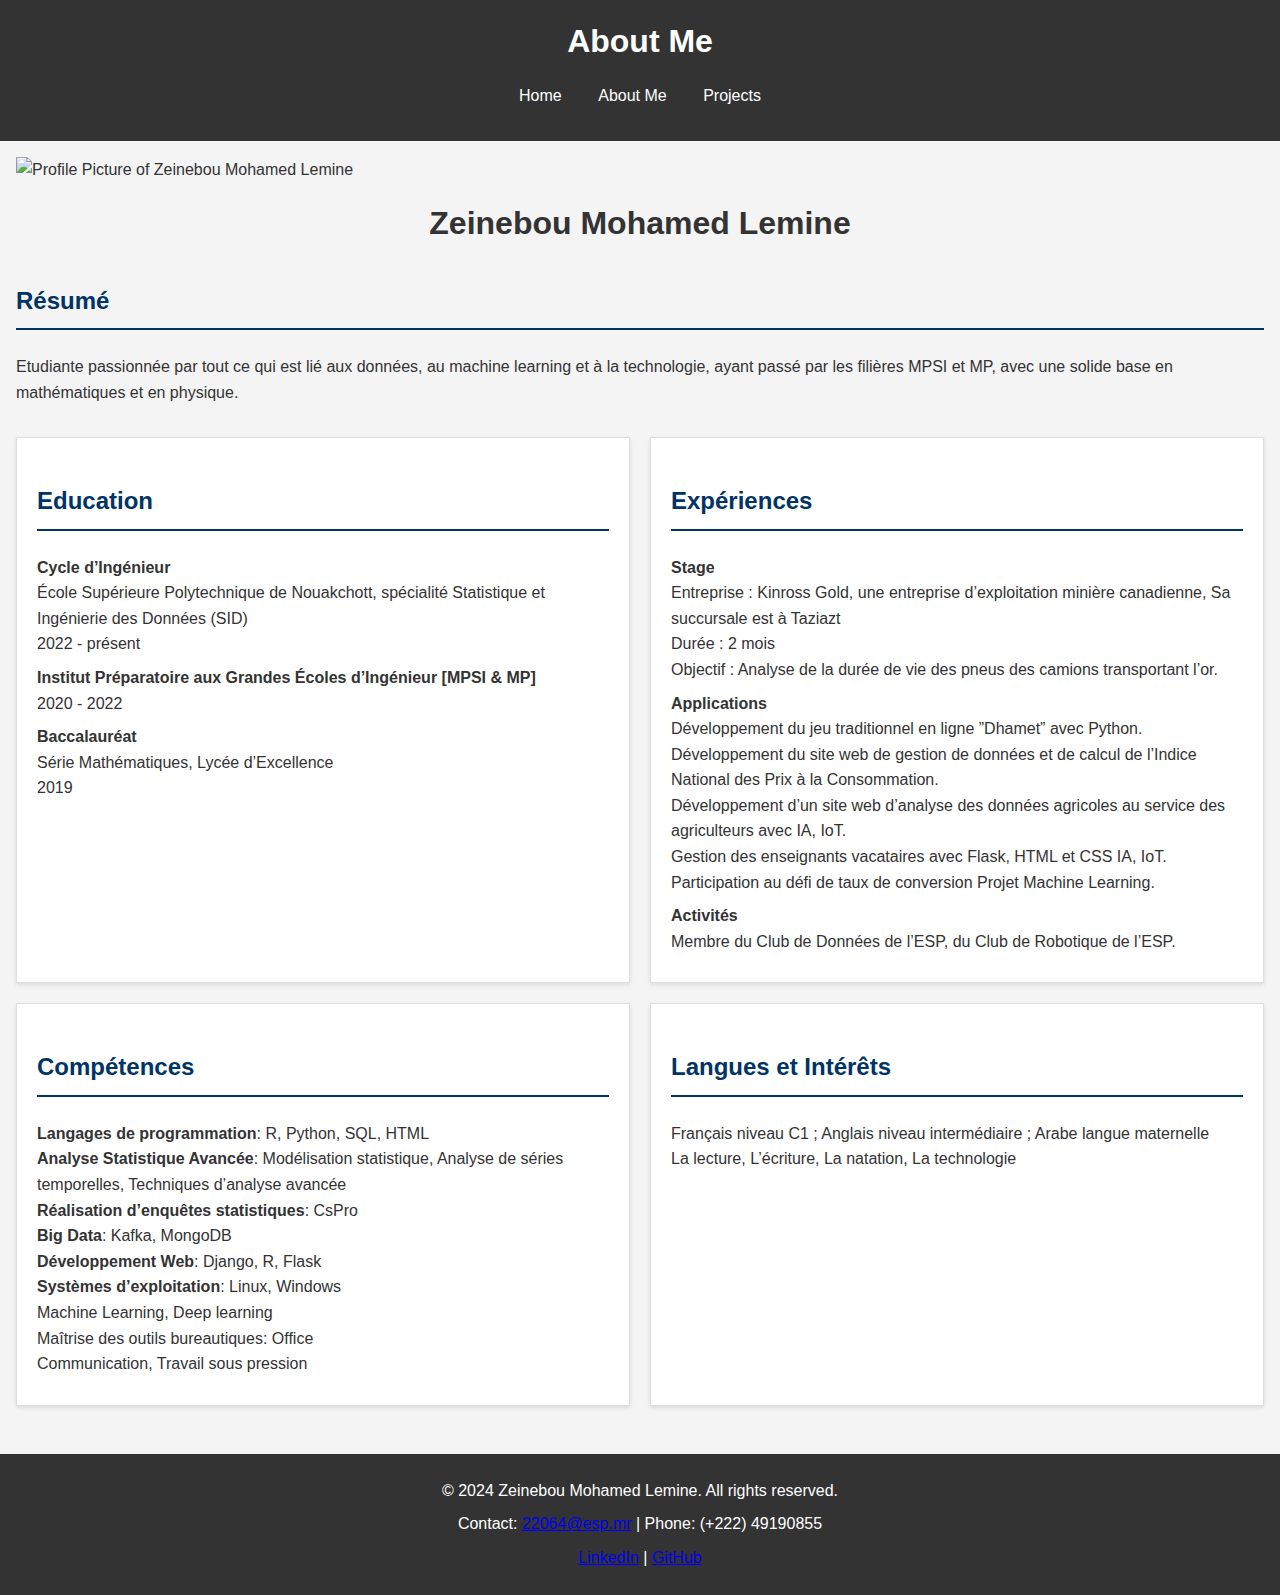
==== about.html @ c2843eb0 "encadré la section et ajout des couleur" ====
<!DOCTYPE html>
<html lang="en">
<head>
    <meta charset="UTF-8">
    <meta name="viewport" content="width=device-width, initial-scale=1.0">
    <title>About Me - My Data Science Portfolio</title>
    <link rel="stylesheet" href="assets/css/styles.css">
</head>
<body>
    <header>
        <h1>About Me</h1>
        <nav>
            <ul>
                <li><a href="index.html">Home</a></li>
                <li><a href="about.html">About Me</a></li>
                <li><a href="projects.html">Projects</a></li>
            </ul>
        </nav>
    </header>
    <main>
        <section id="about">
            <img src="assets/img/profile.jpg" alt="Profile Picture of Zeinebou Mohamed Lemine">
            <h2 class="name">Zeinebou Mohamed Lemine</h2>
            <h3>Résumé</h3>
            <p>Etudiante passionnée par tout ce qui est lié aux données, au machine learning et à la technologie, ayant passé par les filières MPSI et MP, avec une solide base en mathématiques et en physique.</p>
        </section>
        <section class="grid-container">
            <div class="grid-item">
                <h3>Education</h3>
                <p>
                    <strong>Cycle d’Ingénieur</strong><br>
                    École Supérieure Polytechnique de Nouakchott, spécialité Statistique et Ingénierie des Données (SID)<br>
                    2022 - présent
                </p>
                <p>
                    <strong>Institut Préparatoire aux Grandes Écoles d’Ingénieur [MPSI & MP]</strong><br>
                    2020 - 2022
                </p>
                <p>
                    <strong>Baccalauréat</strong><br>
                    Série Mathématiques, Lycée d’Excellence<br>
                    2019
                </p>
            </div>
            <div class="grid-item">
                <h3>Expériences</h3>
                <p>
                    <strong>Stage</strong><br>
                    Entreprise : Kinross Gold, une entreprise d’exploitation minière canadienne, Sa succursale est à Taziazt<br>
                    Durée : 2 mois<br>
                    Objectif : Analyse de la durée de vie des pneus des camions transportant l’or.
                </p>
                <p>
                    <strong>Applications</strong><br>
                    Développement du jeu traditionnel en ligne ”Dhamet” avec Python.<br>
                    Développement du site web de gestion de données et de calcul de l’Indice National des Prix à la Consommation.<br>
                    Développement d’un site web d’analyse des données agricoles au service des agriculteurs avec IA, IoT.<br>
                    Gestion des enseignants vacataires avec Flask, HTML et CSS IA, IoT.<br>
                    Participation au défi de taux de conversion Projet Machine Learning.
                </p>
                <p>
                    <strong>Activités</strong><br>
                    Membre du Club de Données de l’ESP, du Club de Robotique de l’ESP.
                </p>
            </div>
            <div class="grid-item">
                <h3>Compétences</h3>
                <p>
                    <strong>Langages de programmation</strong>: R, Python, SQL, HTML<br>
                    <strong>Analyse Statistique Avancée</strong>: Modélisation statistique, Analyse de séries temporelles, Techniques d’analyse avancée<br>
                    <strong>Réalisation d’enquêtes statistiques</strong>: CsPro<br>
                    <strong>Big Data</strong>: Kafka, MongoDB<br>
                    <strong>Développement Web</strong>: Django, R, Flask<br>
                    <strong>Systèmes d’exploitation</strong>: Linux, Windows<br>
                    Machine Learning, Deep learning<br>
                    Maîtrise des outils bureautiques: Office<br>
                    Communication, Travail sous pression
                </p>
            </div>
            <div class="grid-item">
                <h3>Langues et Intérêts</h3>
                <p>
                    Français niveau C1 ; Anglais niveau intermédiaire ; Arabe langue maternelle<br>
                    La lecture, L’écriture, La natation, La technologie
                </p>
            </div>
        </section>
    </main>
    <footer>
        <p>&copy; 2024 Zeinebou Mohamed Lemine. All rights reserved.</p>
        <p>Contact: <a href="mailto:22064@esp.mr">22064@esp.mr</a> | Phone: (+222) 49190855</p>
        <p>
            <a href="https://www.linkedin.com/in/zeinebou-mohamed-lemine-690578306/">LinkedIn</a> |
            <a href="https://github.com/Zwaneb">GitHub</a>
        </p>
    </footer>
</body>
</html>
---- assets/css/styles.css ----
body {
    font-family: Arial, sans-serif;
    line-height: 1.6;
    margin: 0;
    padding: 0;
    background-color: #f4f4f4;
    color: #333;
}

header {
    background-color: #333;
    color: #fff;
    padding: 1rem 0;
    text-align: center;
}

header h1 {
    margin: 0;
}

nav ul {
    list-style: none;
    padding: 0;
}

nav ul li {
    display: inline;
    margin: 0 1rem;
}

nav ul li a {
    color: #fff;
    text-decoration: none;
}

main {
    padding: 1rem;
}

section {
    margin-bottom: 2rem;
}

footer {
    text-align: center;
    padding: 1rem 0;
    background-color: #333;
    color: #fff;
}

.name {
    font-size: 2rem;
    font-weight: bold;
    text-align: center;
    margin-top: 1rem;
    margin-bottom: 2rem;
}

h3 {
    font-size: 1.5rem;
    margin-top: 1.5rem;
    color: #003366; /* Dark blue color */
    border-bottom: 2px solid #003366; /* Dark blue underline */
    padding-bottom: 0.5rem;
}

p {
    margin: 0.5rem 0;
}

/* Custom styles for the About Me page */
.grid-container {
    display: grid;
    grid-template-columns: repeat(2, 1fr);
    gap: 20px;
}

.grid-item {
    background-color: #fff;
    border: 1px solid #ddd;
    padding: 20px;
    box-shadow: 0 2px 4px rgba(0, 0, 0, 0.1);
}

#about h3 {
    color: #003366;
    border-bottom: 2px solid #003366;
    padding-bottom: 0.5rem;
}
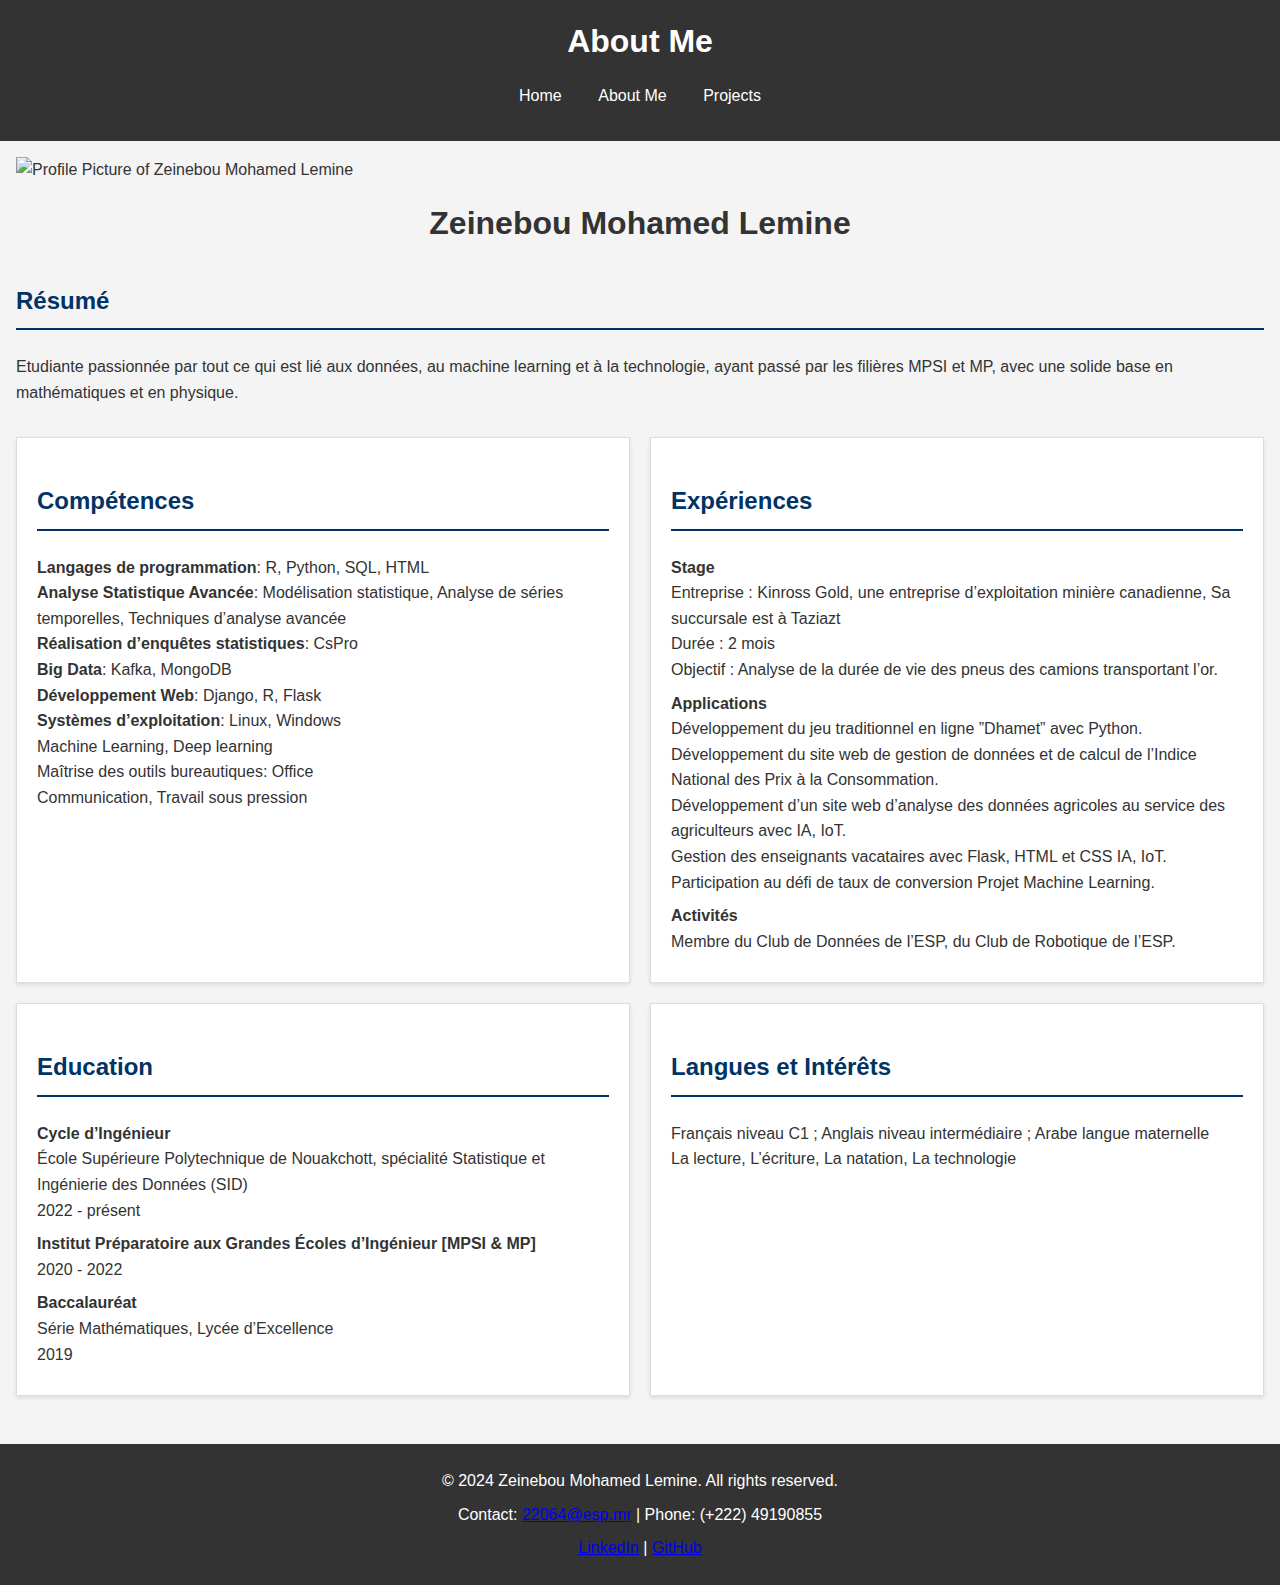
==== commit 3c9aae33: "modificationstrc" ====
--- a/about.html
+++ b/about.html
@@ -26,20 +26,17 @@
         </section>
         <section class="grid-container">
             <div class="grid-item">
-                <h3>Education</h3>
+                <h3>Compétences</h3>
                 <p>
-                    <strong>Cycle d’Ingénieur</strong><br>
-                    École Supérieure Polytechnique de Nouakchott, spécialité Statistique et Ingénierie des Données (SID)<br>
-                    2022 - présent
-                </p>
-                <p>
-                    <strong>Institut Préparatoire aux Grandes Écoles d’Ingénieur [MPSI & MP]</strong><br>
-                    2020 - 2022
-                </p>
-                <p>
-                    <strong>Baccalauréat</strong><br>
-                    Série Mathématiques, Lycée d’Excellence<br>
-                    2019
+                    <strong>Langages de programmation</strong>: R, Python, SQL, HTML<br>
+                    <strong>Analyse Statistique Avancée</strong>: Modélisation statistique, Analyse de séries temporelles, Techniques d’analyse avancée<br>
+                    <strong>Réalisation d’enquêtes statistiques</strong>: CsPro<br>
+                    <strong>Big Data</strong>: Kafka, MongoDB<br>
+                    <strong>Développement Web</strong>: Django, R, Flask<br>
+                    <strong>Systèmes d’exploitation</strong>: Linux, Windows<br>
+                    Machine Learning, Deep learning<br>
+                    Maîtrise des outils bureautiques: Office<br>
+                    Communication, Travail sous pression
                 </p>
             </div>
             <div class="grid-item">
@@ -64,17 +61,20 @@
                 </p>
             </div>
             <div class="grid-item">
-                <h3>Compétences</h3>
+                <h3>Education</h3>
                 <p>
-                    <strong>Langages de programmation</strong>: R, Python, SQL, HTML<br>
-                    <strong>Analyse Statistique Avancée</strong>: Modélisation statistique, Analyse de séries temporelles, Techniques d’analyse avancée<br>
-                    <strong>Réalisation d’enquêtes statistiques</strong>: CsPro<br>
-                    <strong>Big Data</strong>: Kafka, MongoDB<br>
-                    <strong>Développement Web</strong>: Django, R, Flask<br>
-                    <strong>Systèmes d’exploitation</strong>: Linux, Windows<br>
-                    Machine Learning, Deep learning<br>
-                    Maîtrise des outils bureautiques: Office<br>
-                    Communication, Travail sous pression
+                    <strong>Cycle d’Ingénieur</strong><br>
+                    École Supérieure Polytechnique de Nouakchott, spécialité Statistique et Ingénierie des Données (SID)<br>
+                    2022 - présent
+                </p>
+                <p>
+                    <strong>Institut Préparatoire aux Grandes Écoles d’Ingénieur [MPSI & MP]</strong><br>
+                    2020 - 2022
+                </p>
+                <p>
+                    <strong>Baccalauréat</strong><br>
+                    Série Mathématiques, Lycée d’Excellence<br>
+                    2019
                 </p>
             </div>
             <div class="grid-item">
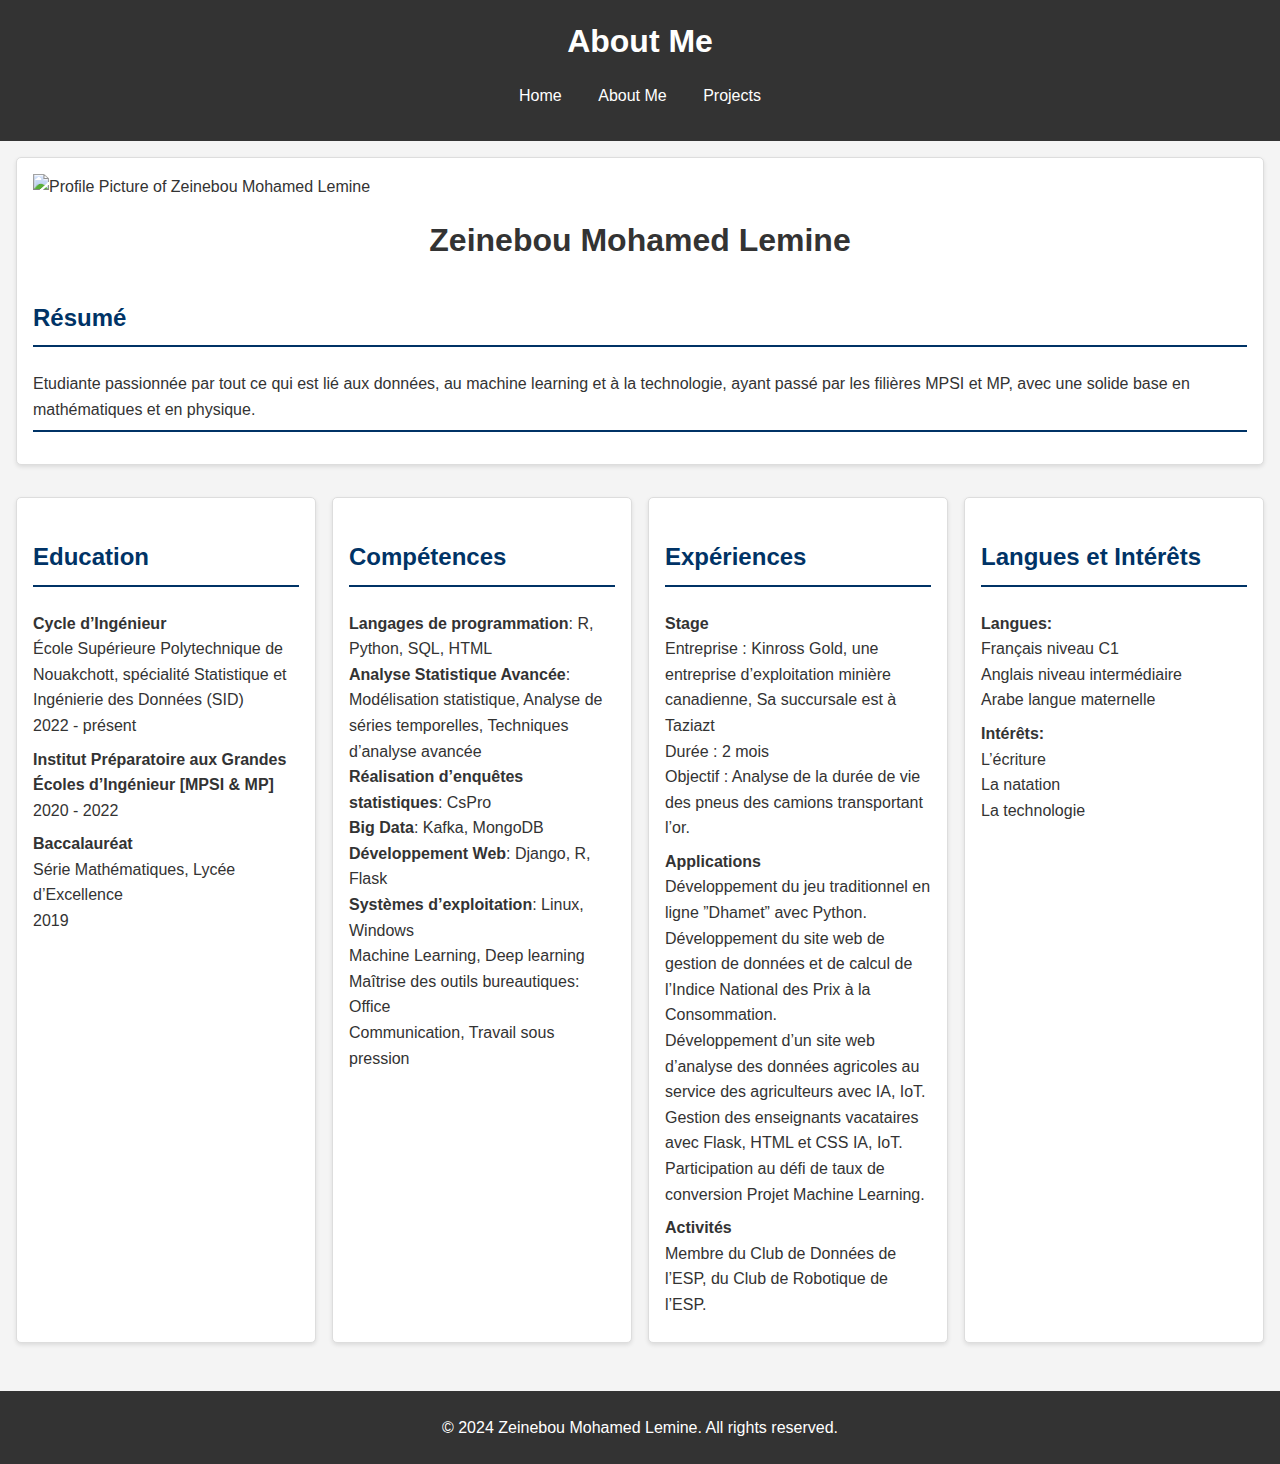
==== commit 48c73516: "qq ajout  qq supprimation" ====
--- a/about.html
+++ b/about.html
@@ -18,14 +18,32 @@
         </nav>
     </header>
     <main>
-        <section id="about">
+        <section id="about" class="card">
             <img src="assets/img/profile.jpg" alt="Profile Picture of Zeinebou Mohamed Lemine">
             <h2 class="name">Zeinebou Mohamed Lemine</h2>
             <h3>Résumé</h3>
             <p>Etudiante passionnée par tout ce qui est lié aux données, au machine learning et à la technologie, ayant passé par les filières MPSI et MP, avec une solide base en mathématiques et en physique.</p>
+            <hr>
         </section>
-        <section class="grid-container">
-            <div class="grid-item">
+        <div class="grid-container">
+            <section id="education" class="card">
+                <h3>Education</h3>
+                <p>
+                    <strong>Cycle d’Ingénieur</strong><br>
+                    École Supérieure Polytechnique de Nouakchott, spécialité Statistique et Ingénierie des Données (SID)<br>
+                    2022 - présent
+                </p>
+                <p>
+                    <strong>Institut Préparatoire aux Grandes Écoles d’Ingénieur [MPSI & MP]</strong><br>
+                    2020 - 2022
+                </p>
+                <p>
+                    <strong>Baccalauréat</strong><br>
+                    Série Mathématiques, Lycée d’Excellence<br>
+                    2019
+                </p>
+            </section>
+            <section id="skills" class="card">
                 <h3>Compétences</h3>
                 <p>
                     <strong>Langages de programmation</strong>: R, Python, SQL, HTML<br>
@@ -38,8 +56,8 @@
                     Maîtrise des outils bureautiques: Office<br>
                     Communication, Travail sous pression
                 </p>
-            </div>
-            <div class="grid-item">
+            </section>
+            <section id="experiences" class="card">
                 <h3>Expériences</h3>
                 <p>
                     <strong>Stage</strong><br>
@@ -59,40 +77,26 @@
                     <strong>Activités</strong><br>
                     Membre du Club de Données de l’ESP, du Club de Robotique de l’ESP.
                 </p>
-            </div>
-            <div class="grid-item">
-                <h3>Education</h3>
+            </section>
+            <section id="languages-interests" class="card">
+                <h3>Langues et Intérêts</h3>
                 <p>
-                    <strong>Cycle d’Ingénieur</strong><br>
-                    École Supérieure Polytechnique de Nouakchott, spécialité Statistique et Ingénierie des Données (SID)<br>
-                    2022 - présent
+                    <strong>Langues:</strong><br>
+                    Français niveau C1<br>
+                    Anglais niveau intermédiaire<br>
+                    Arabe langue maternelle
                 </p>
                 <p>
-                    <strong>Institut Préparatoire aux Grandes Écoles d’Ingénieur [MPSI & MP]</strong><br>
-                    2020 - 2022
+                    <strong>Intérêts:</strong><br>
+                    L’écriture<br>
+                    La natation<br>
+                    La technologie
                 </p>
-                <p>
-                    <strong>Baccalauréat</strong><br>
-                    Série Mathématiques, Lycée d’Excellence<br>
-                    2019
-                </p>
-            </div>
-            <div class="grid-item">
-                <h3>Langues et Intérêts</h3>
-                <p>
-                    Français niveau C1 ; Anglais niveau intermédiaire ; Arabe langue maternelle<br>
-                    La lecture, L’écriture, La natation, La technologie
-                </p>
-            </div>
-        </section>
+            </section>
+        </div>
     </main>
     <footer>
         <p>&copy; 2024 Zeinebou Mohamed Lemine. All rights reserved.</p>
-        <p>Contact: <a href="mailto:22064@esp.mr">22064@esp.mr</a> | Phone: (+222) 49190855</p>
-        <p>
-            <a href="https://www.linkedin.com/in/zeinebou-mohamed-lemine-690578306/">LinkedIn</a> |
-            <a href="https://github.com/Zwaneb">GitHub</a>
-        </p>
     </footer>
 </body>
 </html>
--- a/assets/css/styles.css
+++ b/assets/css/styles.css
@@ -58,7 +58,6 @@
 
 h3 {
     font-size: 1.5rem;
-    margin-top: 1.5rem;
     color: #003366; /* Dark blue color */
     border-bottom: 2px solid #003366; /* Dark blue underline */
     padding-bottom: 0.5rem;
@@ -68,22 +67,21 @@
     margin: 0.5rem 0;
 }
 
-/* Custom styles for the About Me page */
+hr {
+    border: 1px solid #003366;
+    margin-bottom: 1rem;
+}
+
 .grid-container {
     display: grid;
-    grid-template-columns: repeat(2, 1fr);
-    gap: 20px;
+    grid-template-columns: repeat(auto-fit, minmax(200px, 1fr));
+    gap: 1rem;
 }
 
-.grid-item {
-    background-color: #fff;
+.card {
+    background: #fff;
     border: 1px solid #ddd;
-    padding: 20px;
+    border-radius: 5px;
+    padding: 1rem;
     box-shadow: 0 2px 4px rgba(0, 0, 0, 0.1);
 }
-
-#about h3 {
-    color: #003366;
-    border-bottom: 2px solid #003366;
-    padding-bottom: 0.5rem;
-}
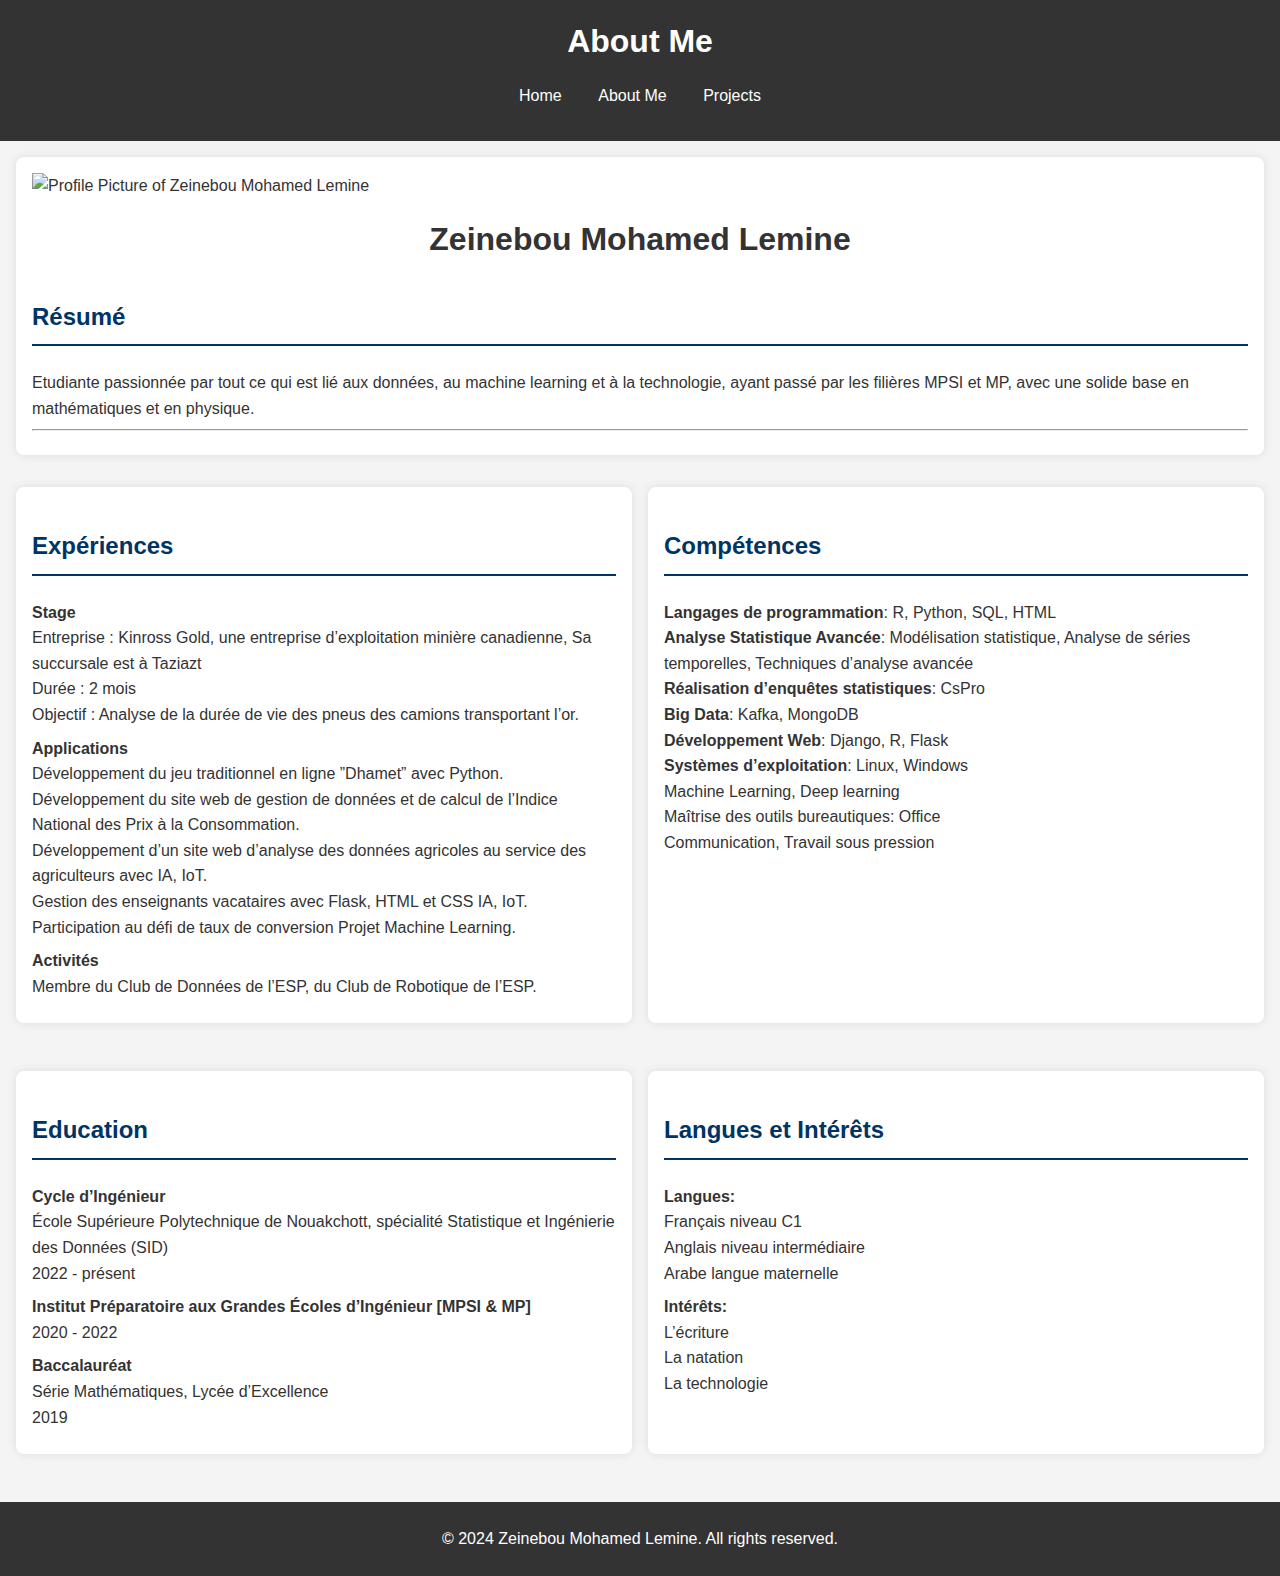
==== commit 33fe52d6: "ordrer les section" ====
--- a/about.html
+++ b/about.html
@@ -26,37 +26,6 @@
             <hr>
         </section>
         <div class="grid-container">
-            <section id="education" class="card">
-                <h3>Education</h3>
-                <p>
-                    <strong>Cycle d’Ingénieur</strong><br>
-                    École Supérieure Polytechnique de Nouakchott, spécialité Statistique et Ingénierie des Données (SID)<br>
-                    2022 - présent
-                </p>
-                <p>
-                    <strong>Institut Préparatoire aux Grandes Écoles d’Ingénieur [MPSI & MP]</strong><br>
-                    2020 - 2022
-                </p>
-                <p>
-                    <strong>Baccalauréat</strong><br>
-                    Série Mathématiques, Lycée d’Excellence<br>
-                    2019
-                </p>
-            </section>
-            <section id="skills" class="card">
-                <h3>Compétences</h3>
-                <p>
-                    <strong>Langages de programmation</strong>: R, Python, SQL, HTML<br>
-                    <strong>Analyse Statistique Avancée</strong>: Modélisation statistique, Analyse de séries temporelles, Techniques d’analyse avancée<br>
-                    <strong>Réalisation d’enquêtes statistiques</strong>: CsPro<br>
-                    <strong>Big Data</strong>: Kafka, MongoDB<br>
-                    <strong>Développement Web</strong>: Django, R, Flask<br>
-                    <strong>Systèmes d’exploitation</strong>: Linux, Windows<br>
-                    Machine Learning, Deep learning<br>
-                    Maîtrise des outils bureautiques: Office<br>
-                    Communication, Travail sous pression
-                </p>
-            </section>
             <section id="experiences" class="card">
                 <h3>Expériences</h3>
                 <p>
@@ -76,6 +45,37 @@
                 <p>
                     <strong>Activités</strong><br>
                     Membre du Club de Données de l’ESP, du Club de Robotique de l’ESP.
+                </p>
+            </section>
+            <section id="skills" class="card">
+                <h3>Compétences</h3>
+                <p>
+                    <strong>Langages de programmation</strong>: R, Python, SQL, HTML<br>
+                    <strong>Analyse Statistique Avancée</strong>: Modélisation statistique, Analyse de séries temporelles, Techniques d’analyse avancée<br>
+                    <strong>Réalisation d’enquêtes statistiques</strong>: CsPro<br>
+                    <strong>Big Data</strong>: Kafka, MongoDB<br>
+                    <strong>Développement Web</strong>: Django, R, Flask<br>
+                    <strong>Systèmes d’exploitation</strong>: Linux, Windows<br>
+                    Machine Learning, Deep learning<br>
+                    Maîtrise des outils bureautiques: Office<br>
+                    Communication, Travail sous pression
+                </p>
+            </section>
+            <section id="education" class="card">
+                <h3>Education</h3>
+                <p>
+                    <strong>Cycle d’Ingénieur</strong><br>
+                    École Supérieure Polytechnique de Nouakchott, spécialité Statistique et Ingénierie des Données (SID)<br>
+                    2022 - présent
+                </p>
+                <p>
+                    <strong>Institut Préparatoire aux Grandes Écoles d’Ingénieur [MPSI & MP]</strong><br>
+                    2020 - 2022
+                </p>
+                <p>
+                    <strong>Baccalauréat</strong><br>
+                    Série Mathématiques, Lycée d’Excellence<br>
+                    2019
                 </p>
             </section>
             <section id="languages-interests" class="card">
--- a/assets/css/styles.css
+++ b/assets/css/styles.css
@@ -1,3 +1,4 @@
+/* Existing styles */
 body {
     font-family: Arial, sans-serif;
     line-height: 1.6;
@@ -58,30 +59,29 @@
 
 h3 {
     font-size: 1.5rem;
-    color: #003366; /* Dark blue color */
-    border-bottom: 2px solid #003366; /* Dark blue underline */
-    padding-bottom: 0.5rem;
+    margin-top: 1.5rem;
 }
 
 p {
     margin: 0.5rem 0;
 }
 
-hr {
-    border: 1px solid #003366;
-    margin-bottom: 1rem;
-}
-
+/* Additional styles */
 .grid-container {
     display: grid;
-    grid-template-columns: repeat(auto-fit, minmax(200px, 1fr));
-    gap: 1rem;
+    grid-template-columns: repeat(2, 1fr);
+    grid-gap: 1rem;
 }
 
 .card {
-    background: #fff;
-    border: 1px solid #ddd;
-    border-radius: 5px;
+    background-color: #fff;
     padding: 1rem;
-    box-shadow: 0 2px 4px rgba(0, 0, 0, 0.1);
+    border-radius: 8px;
+    box-shadow: 0 0 10px rgba(0, 0, 0, 0.1);
 }
+
+.card h3 {
+    color: #003366; /* Dark blue color */
+    border-bottom: 2px solid #003366; /* Dark blue underline */
+    padding-bottom: 0.5rem;
+}
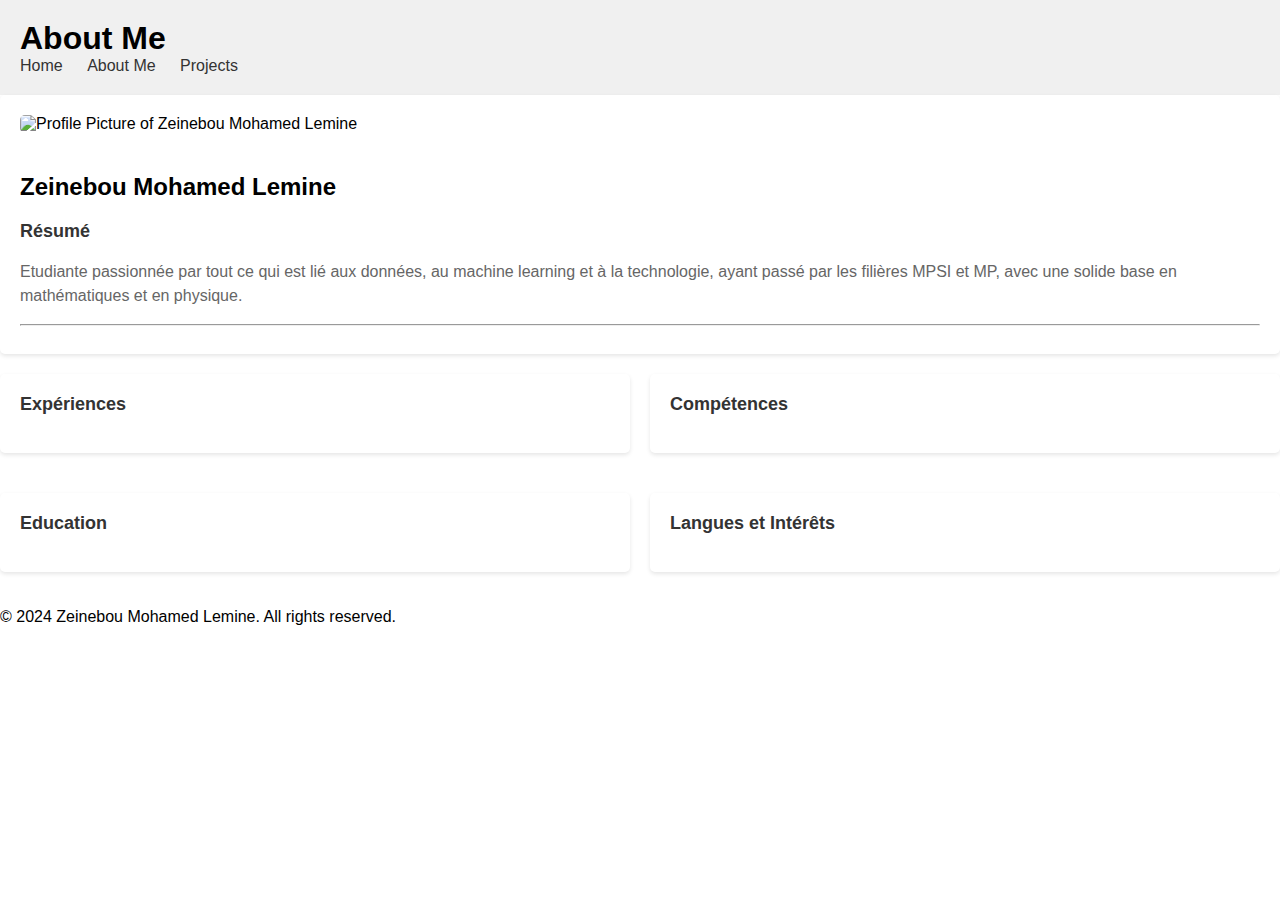
==== commit ed15b0e7: "modf11" ====
--- a/about.html
+++ b/about.html
@@ -28,70 +28,19 @@
         <div class="grid-container">
             <section id="experiences" class="card">
                 <h3>Expériences</h3>
-                <p>
-                    <strong>Stage</strong><br>
-                    Entreprise : Kinross Gold, une entreprise d’exploitation minière canadienne, Sa succursale est à Taziazt<br>
-                    Durée : 2 mois<br>
-                    Objectif : Analyse de la durée de vie des pneus des camions transportant l’or.
-                </p>
-                <p>
-                    <strong>Applications</strong><br>
-                    Développement du jeu traditionnel en ligne ”Dhamet” avec Python.<br>
-                    Développement du site web de gestion de données et de calcul de l’Indice National des Prix à la Consommation.<br>
-                    Développement d’un site web d’analyse des données agricoles au service des agriculteurs avec IA, IoT.<br>
-                    Gestion des enseignants vacataires avec Flask, HTML et CSS IA, IoT.<br>
-                    Participation au défi de taux de conversion Projet Machine Learning.
-                </p>
-                <p>
-                    <strong>Activités</strong><br>
-                    Membre du Club de Données de l’ESP, du Club de Robotique de l’ESP.
-                </p>
+                <!-- Contenu de la section Expériences -->
             </section>
             <section id="skills" class="card">
                 <h3>Compétences</h3>
-                <p>
-                    <strong>Langages de programmation</strong>: R, Python, SQL, HTML<br>
-                    <strong>Analyse Statistique Avancée</strong>: Modélisation statistique, Analyse de séries temporelles, Techniques d’analyse avancée<br>
-                    <strong>Réalisation d’enquêtes statistiques</strong>: CsPro<br>
-                    <strong>Big Data</strong>: Kafka, MongoDB<br>
-                    <strong>Développement Web</strong>: Django, R, Flask<br>
-                    <strong>Systèmes d’exploitation</strong>: Linux, Windows<br>
-                    Machine Learning, Deep learning<br>
-                    Maîtrise des outils bureautiques: Office<br>
-                    Communication, Travail sous pression
-                </p>
+                <!-- Contenu de la section Compétences -->
             </section>
             <section id="education" class="card">
                 <h3>Education</h3>
-                <p>
-                    <strong>Cycle d’Ingénieur</strong><br>
-                    École Supérieure Polytechnique de Nouakchott, spécialité Statistique et Ingénierie des Données (SID)<br>
-                    2022 - présent
-                </p>
-                <p>
-                    <strong>Institut Préparatoire aux Grandes Écoles d’Ingénieur [MPSI & MP]</strong><br>
-                    2020 - 2022
-                </p>
-                <p>
-                    <strong>Baccalauréat</strong><br>
-                    Série Mathématiques, Lycée d’Excellence<br>
-                    2019
-                </p>
+                <!-- Contenu de la section Education -->
             </section>
             <section id="languages-interests" class="card">
                 <h3>Langues et Intérêts</h3>
-                <p>
-                    <strong>Langues:</strong><br>
-                    Français niveau C1<br>
-                    Anglais niveau intermédiaire<br>
-                    Arabe langue maternelle
-                </p>
-                <p>
-                    <strong>Intérêts:</strong><br>
-                    L’écriture<br>
-                    La natation<br>
-                    La technologie
-                </p>
+                <!-- Contenu de la section Langues et Intérêts -->
             </section>
         </div>
     </main>
--- a/assets/css/styles.css
+++ b/assets/css/styles.css
@@ -1,18 +1,12 @@
-/* Existing styles */
 body {
     font-family: Arial, sans-serif;
-    line-height: 1.6;
     margin: 0;
     padding: 0;
-    background-color: #f4f4f4;
-    color: #333;
 }
 
 header {
-    background-color: #333;
-    color: #fff;
-    padding: 1rem 0;
-    text-align: center;
+    background-color: #f0f0f0;
+    padding: 20px;
 }
 
 header h1 {
@@ -20,68 +14,60 @@
 }
 
 nav ul {
-    list-style: none;
+    list-style-type: none;
+    margin: 0;
     padding: 0;
 }
 
 nav ul li {
     display: inline;
-    margin: 0 1rem;
+    margin-right: 20px;
 }
 
 nav ul li a {
-    color: #fff;
     text-decoration: none;
+    color: #333;
 }
 
-main {
-    padding: 1rem;
-}
-
-section {
-    margin-bottom: 2rem;
-}
-
-footer {
-    text-align: center;
-    padding: 1rem 0;
-    background-color: #333;
-    color: #fff;
-}
-
-.name {
-    font-size: 2rem;
-    font-weight: bold;
-    text-align: center;
-    margin-top: 1rem;
-    margin-bottom: 2rem;
-}
-
-h3 {
-    font-size: 1.5rem;
-    margin-top: 1.5rem;
-}
-
-p {
-    margin: 0.5rem 0;
-}
-
-/* Additional styles */
-.grid-container {
-    display: grid;
-    grid-template-columns: repeat(2, 1fr);
-    grid-gap: 1rem;
+.main {
+    padding: 20px;
 }
 
 .card {
     background-color: #fff;
-    padding: 1rem;
-    border-radius: 8px;
-    box-shadow: 0 0 10px rgba(0, 0, 0, 0.1);
+    border-radius: 5px;
+    box-shadow: 0 2px 4px rgba(0, 0, 0, 0.1);
+    padding: 20px;
+    margin-bottom: 20px;
+}
+
+.card img {
+    width: 100%;
+    border-radius: 5px;
+    margin-bottom: 20px;
 }
 
 .card h3 {
-    color: #003366; /* Dark blue color */
-    border-bottom: 2px solid #003366; /* Dark blue underline */
-    padding-bottom: 0.5rem;
+    color: #333;
+    font-size: 18px;
+    margin-top: 0;
 }
+
+.card p {
+    color: #666;
+    font-size: 16px;
+    line-height: 1.5;
+}
+
+.grid-container {
+    display: grid;
+    grid-template-columns: repeat(2, 1fr);
+    grid-gap: 20px;
+}
+
+.footer {
+    background-color: #333;
+    color: #fff;
+    padding: 20px;
+    text-align: center;
+}
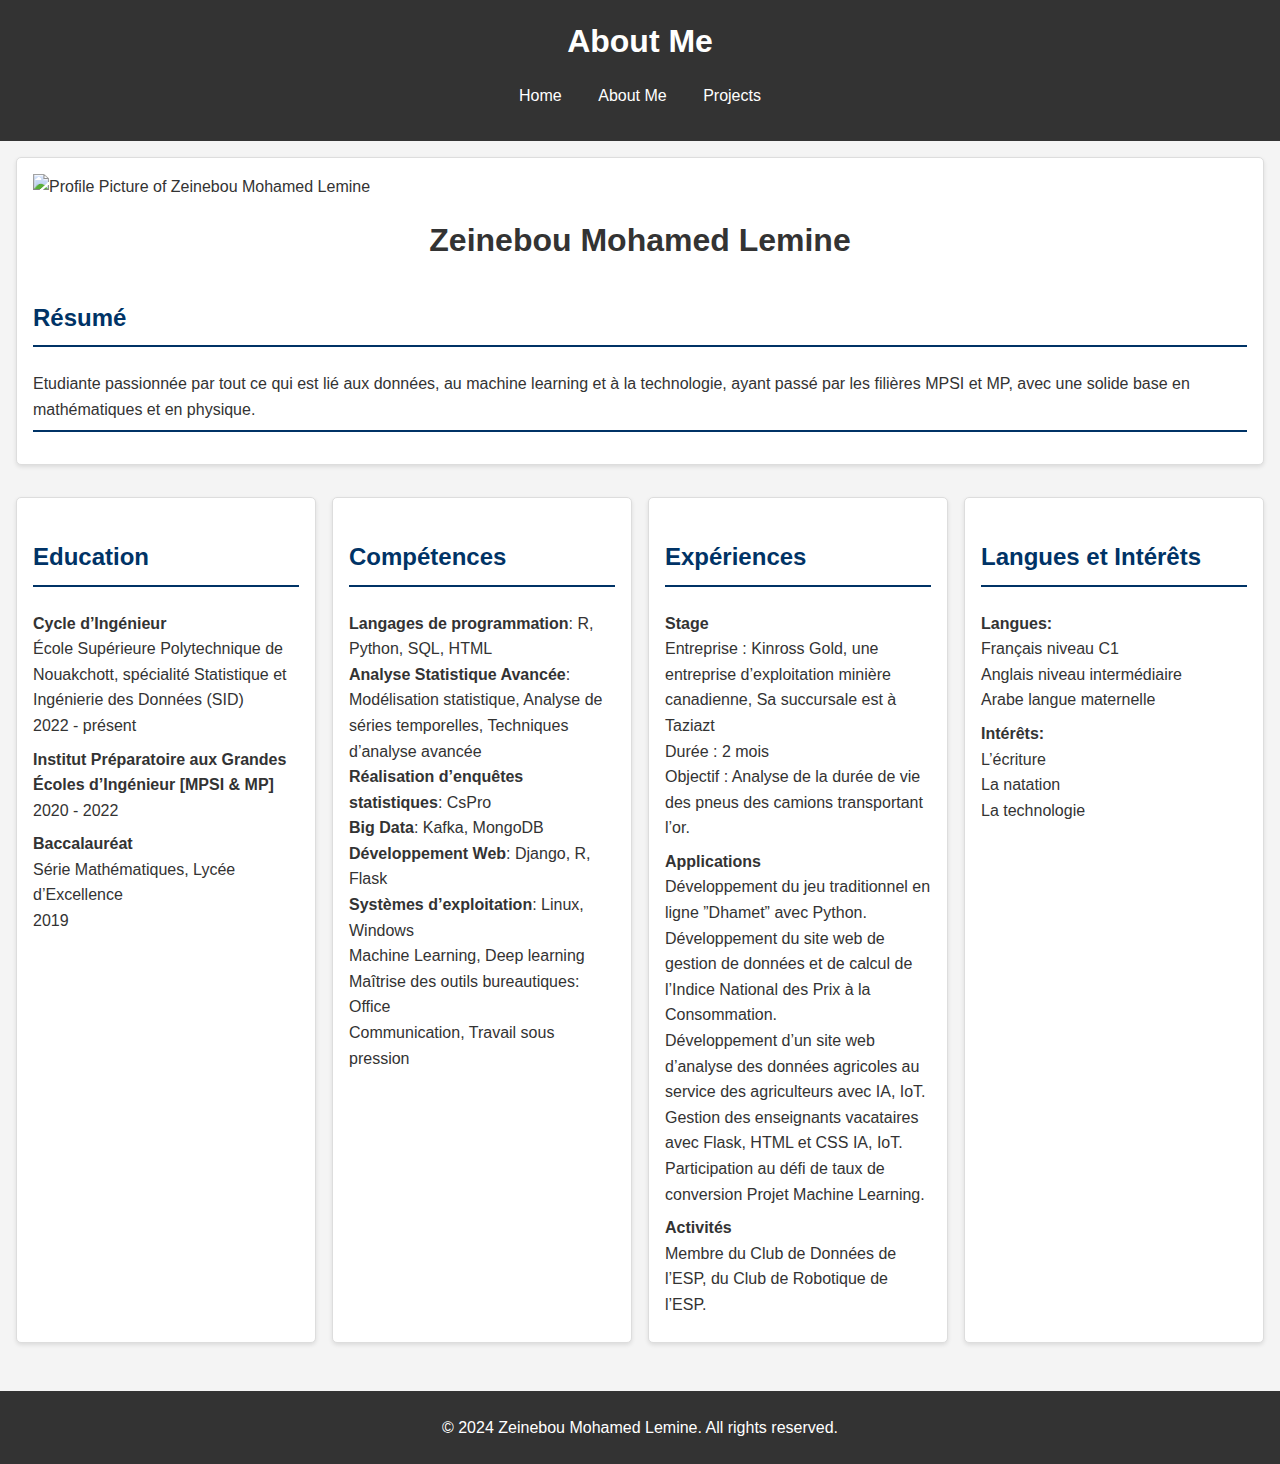
==== commit c2fb20d3: "off" ====
--- a/about.html
+++ b/about.html
@@ -26,21 +26,72 @@
             <hr>
         </section>
         <div class="grid-container">
-            <section id="experiences" class="card">
-                <h3>Expériences</h3>
-                <!-- Contenu de la section Expériences -->
+            <section id="education" class="card">
+                <h3>Education</h3>
+                <p>
+                    <strong>Cycle d’Ingénieur</strong><br>
+                    École Supérieure Polytechnique de Nouakchott, spécialité Statistique et Ingénierie des Données (SID)<br>
+                    2022 - présent
+                </p>
+                <p>
+                    <strong>Institut Préparatoire aux Grandes Écoles d’Ingénieur [MPSI & MP]</strong><br>
+                    2020 - 2022
+                </p>
+                <p>
+                    <strong>Baccalauréat</strong><br>
+                    Série Mathématiques, Lycée d’Excellence<br>
+                    2019
+                </p>
             </section>
             <section id="skills" class="card">
                 <h3>Compétences</h3>
-                <!-- Contenu de la section Compétences -->
+                <p>
+                    <strong>Langages de programmation</strong>: R, Python, SQL, HTML<br>
+                    <strong>Analyse Statistique Avancée</strong>: Modélisation statistique, Analyse de séries temporelles, Techniques d’analyse avancée<br>
+                    <strong>Réalisation d’enquêtes statistiques</strong>: CsPro<br>
+                    <strong>Big Data</strong>: Kafka, MongoDB<br>
+                    <strong>Développement Web</strong>: Django, R, Flask<br>
+                    <strong>Systèmes d’exploitation</strong>: Linux, Windows<br>
+                    Machine Learning, Deep learning<br>
+                    Maîtrise des outils bureautiques: Office<br>
+                    Communication, Travail sous pression
+                </p>
             </section>
-            <section id="education" class="card">
-                <h3>Education</h3>
-                <!-- Contenu de la section Education -->
+            <section id="experiences" class="card">
+                <h3>Expériences</h3>
+                <p>
+                    <strong>Stage</strong><br>
+                    Entreprise : Kinross Gold, une entreprise d’exploitation minière canadienne, Sa succursale est à Taziazt<br>
+                    Durée : 2 mois<br>
+                    Objectif : Analyse de la durée de vie des pneus des camions transportant l’or.
+                </p>
+                <p>
+                    <strong>Applications</strong><br>
+                    Développement du jeu traditionnel en ligne ”Dhamet” avec Python.<br>
+                    Développement du site web de gestion de données et de calcul de l’Indice National des Prix à la Consommation.<br>
+                    Développement d’un site web d’analyse des données agricoles au service des agriculteurs avec IA, IoT.<br>
+                    Gestion des enseignants vacataires avec Flask, HTML et CSS IA, IoT.<br>
+                    Participation au défi de taux de conversion Projet Machine Learning.
+                </p>
+                <p>
+                    <strong>Activités</strong><br>
+                    Membre du Club de Données de l’ESP, du Club de Robotique de l’ESP.
+                </p>
             </section>
             <section id="languages-interests" class="card">
                 <h3>Langues et Intérêts</h3>
-                <!-- Contenu de la section Langues et Intérêts -->
+                <p>
+                    <strong>Langues:</strong><br>
+                    Français niveau C1<br>
+                    Anglais niveau intermédiaire<br>
+                    Arabe langue maternelle
+                </p>
+                <p>
+                    <strong>Intérêts:</strong><br>
+                    L’écriture<br>
+                    La natation<br>
+                    La technologie
+                </p>
             </section>
         </div>
     </main>
--- a/assets/css/styles.css
+++ b/assets/css/styles.css
@@ -1,12 +1,17 @@
 body {
     font-family: Arial, sans-serif;
+    line-height: 1.6;
     margin: 0;
     padding: 0;
+    background-color: #f4f4f4;
+    color: #333;
 }
 
 header {
-    background-color: #f0f0f0;
-    padding: 20px;
+    background-color: #333;
+    color: #fff;
+    padding: 1rem 0;
+    text-align: center;
 }
 
 header h1 {
@@ -14,60 +19,69 @@
 }
 
 nav ul {
-    list-style-type: none;
-    margin: 0;
+    list-style: none;
     padding: 0;
 }
 
 nav ul li {
     display: inline;
-    margin-right: 20px;
+    margin: 0 1rem;
 }
 
 nav ul li a {
+    color: #fff;
     text-decoration: none;
-    color: #333;
 }
 
-.main {
-    padding: 20px;
+main {
+    padding: 1rem;
 }
 
-.card {
-    background-color: #fff;
-    border-radius: 5px;
-    box-shadow: 0 2px 4px rgba(0, 0, 0, 0.1);
-    padding: 20px;
-    margin-bottom: 20px;
+section {
+    margin-bottom: 2rem;
 }
 
-.card img {
-    width: 100%;
-    border-radius: 5px;
-    margin-bottom: 20px;
+footer {
+    text-align: center;
+    padding: 1rem 0;
+    background-color: #333;
+    color: #fff;
 }
 
-.card h3 {
-    color: #333;
-    font-size: 18px;
-    margin-top: 0;
+.name {
+    font-size: 2rem;
+    font-weight: bold;
+    text-align: center;
+    margin-top: 1rem;
+    margin-bottom: 2rem;
 }
 
-.card p {
-    color: #666;
-    font-size: 16px;
-    line-height: 1.5;
+h3 {
+    font-size: 1.5rem;
+    color: #003366; /* Dark blue color */
+    border-bottom: 2px solid #003366; /* Dark blue underline */
+    padding-bottom: 0.5rem;
+}
+
+p {
+    margin: 0.5rem 0;
+}
+
+hr {
+    border: 1px solid #003366;
+    margin-bottom: 1rem;
 }
 
 .grid-container {
     display: grid;
-    grid-template-columns: repeat(2, 1fr);
-    grid-gap: 20px;
+    grid-template-columns: repeat(auto-fit, minmax(200px, 1fr));
+    gap: 1rem;
 }
 
-.footer {
-    background-color: #333;
-    color: #fff;
-    padding: 20px;
-    text-align: center;
+.card {
+    background: #fff;
+    border: 1px solid #ddd;
+    border-radius: 5px;
+    padding: 1rem;
+    box-shadow: 0 2px 4px rgba(0, 0, 0, 0.1);
 }
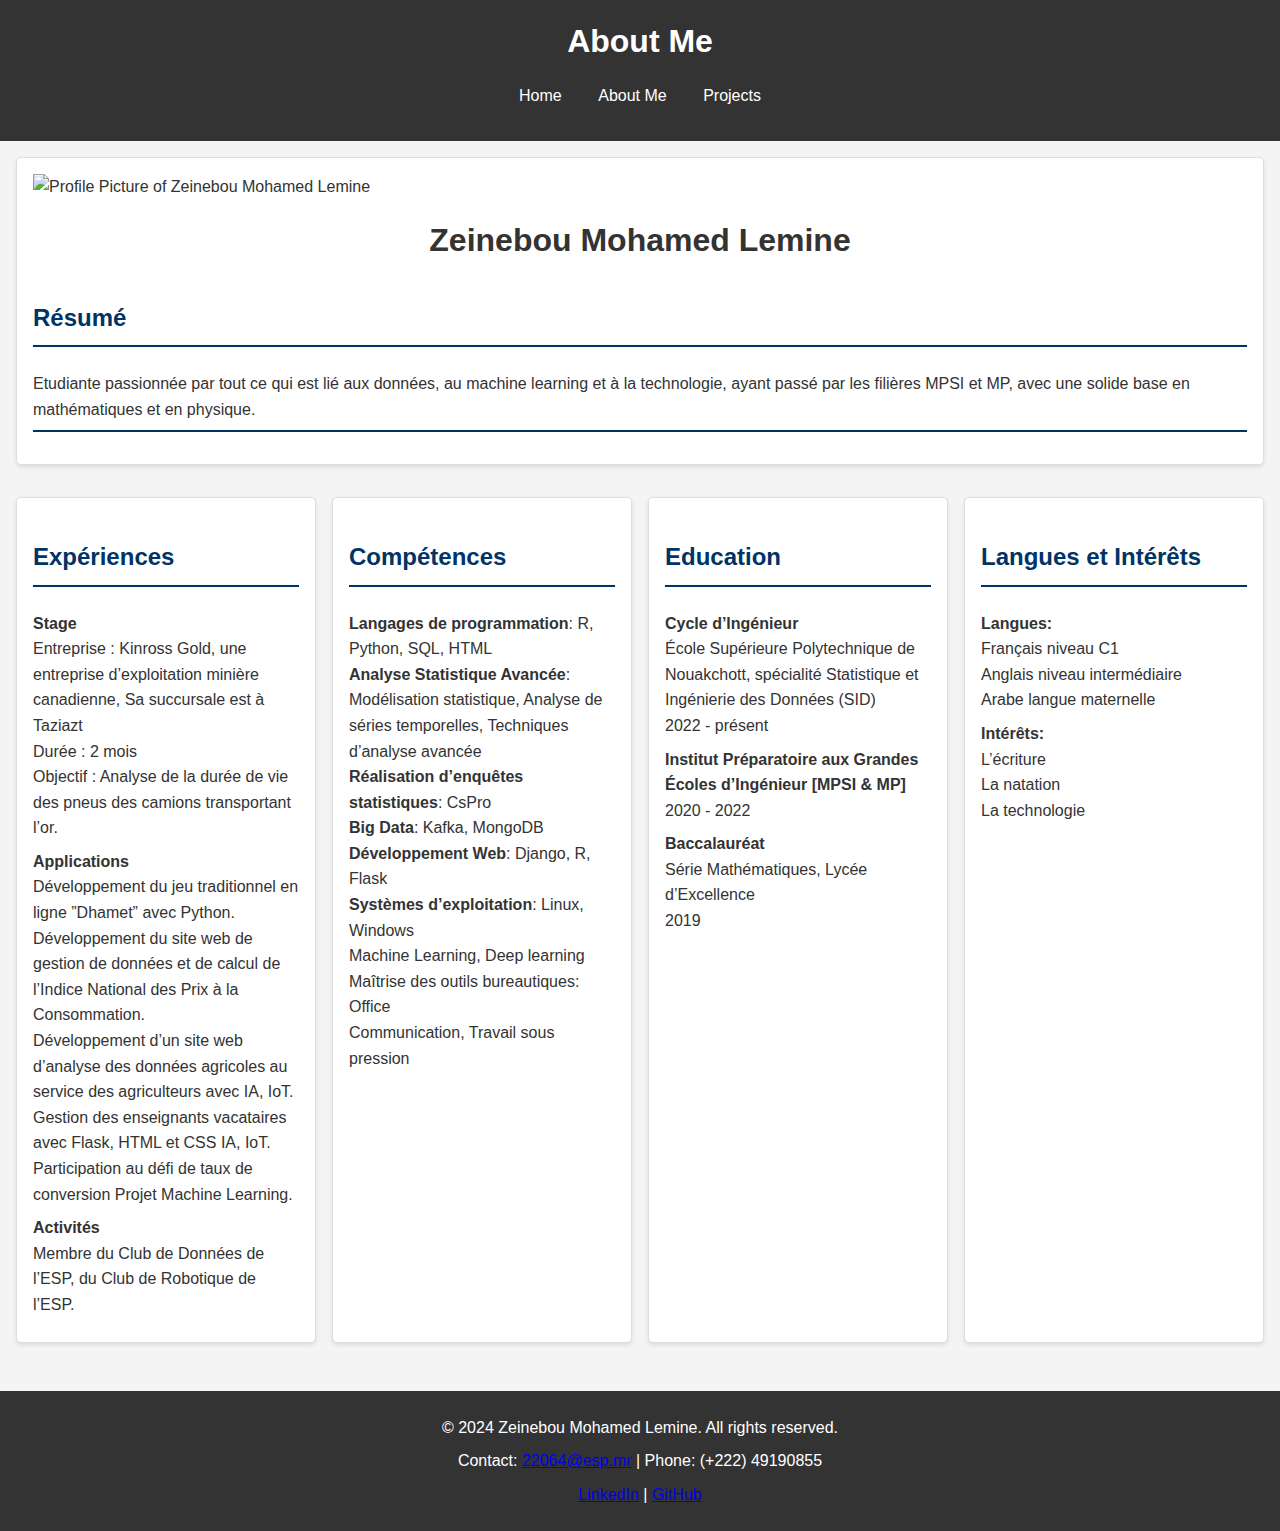
==== commit 4637035c: "ajout pied" ====
--- a/about.html
+++ b/about.html
@@ -26,37 +26,6 @@
             <hr>
         </section>
         <div class="grid-container">
-            <section id="education" class="card">
-                <h3>Education</h3>
-                <p>
-                    <strong>Cycle d’Ingénieur</strong><br>
-                    École Supérieure Polytechnique de Nouakchott, spécialité Statistique et Ingénierie des Données (SID)<br>
-                    2022 - présent
-                </p>
-                <p>
-                    <strong>Institut Préparatoire aux Grandes Écoles d’Ingénieur [MPSI & MP]</strong><br>
-                    2020 - 2022
-                </p>
-                <p>
-                    <strong>Baccalauréat</strong><br>
-                    Série Mathématiques, Lycée d’Excellence<br>
-                    2019
-                </p>
-            </section>
-            <section id="skills" class="card">
-                <h3>Compétences</h3>
-                <p>
-                    <strong>Langages de programmation</strong>: R, Python, SQL, HTML<br>
-                    <strong>Analyse Statistique Avancée</strong>: Modélisation statistique, Analyse de séries temporelles, Techniques d’analyse avancée<br>
-                    <strong>Réalisation d’enquêtes statistiques</strong>: CsPro<br>
-                    <strong>Big Data</strong>: Kafka, MongoDB<br>
-                    <strong>Développement Web</strong>: Django, R, Flask<br>
-                    <strong>Systèmes d’exploitation</strong>: Linux, Windows<br>
-                    Machine Learning, Deep learning<br>
-                    Maîtrise des outils bureautiques: Office<br>
-                    Communication, Travail sous pression
-                </p>
-            </section>
             <section id="experiences" class="card">
                 <h3>Expériences</h3>
                 <p>
@@ -78,6 +47,37 @@
                     Membre du Club de Données de l’ESP, du Club de Robotique de l’ESP.
                 </p>
             </section>
+            <section id="skills" class="card">
+                <h3>Compétences</h3>
+                <p>
+                    <strong>Langages de programmation</strong>: R, Python, SQL, HTML<br>
+                    <strong>Analyse Statistique Avancée</strong>: Modélisation statistique, Analyse de séries temporelles, Techniques d’analyse avancée<br>
+                    <strong>Réalisation d’enquêtes statistiques</strong>: CsPro<br>
+                    <strong>Big Data</strong>: Kafka, MongoDB<br>
+                    <strong>Développement Web</strong>: Django, R, Flask<br>
+                    <strong>Systèmes d’exploitation</strong>: Linux, Windows<br>
+                    Machine Learning, Deep learning<br>
+                    Maîtrise des outils bureautiques: Office<br>
+                    Communication, Travail sous pression
+                </p>
+            </section>
+            <section id="education" class="card">
+                <h3>Education</h3>
+                <p>
+                    <strong>Cycle d’Ingénieur</strong><br>
+                    École Supérieure Polytechnique de Nouakchott, spécialité Statistique et Ingénierie des Données (SID)<br>
+                    2022 - présent
+                </p>
+                <p>
+                    <strong>Institut Préparatoire aux Grandes Écoles d’Ingénieur [MPSI & MP]</strong><br>
+                    2020 - 2022
+                </p>
+                <p>
+                    <strong>Baccalauréat</strong><br>
+                    Série Mathématiques, Lycée d’Excellence<br>
+                    2019
+                </p>
+            </section>
             <section id="languages-interests" class="card">
                 <h3>Langues et Intérêts</h3>
                 <p>
@@ -97,6 +97,11 @@
     </main>
     <footer>
         <p>&copy; 2024 Zeinebou Mohamed Lemine. All rights reserved.</p>
+        <p>Contact: <a href="mailto:22064@esp.mr">22064@esp.mr</a> | Phone: (+222) 49190855</p>
+        <p>
+            <a href="https://www.linkedin.com/in/zeinebou-mohamed-lemine-690578306/">LinkedIn</a> |
+            <a href="https://github.com/Zwaneb">GitHub</a>
+        </p>
     </footer>
 </body>
 </html>
